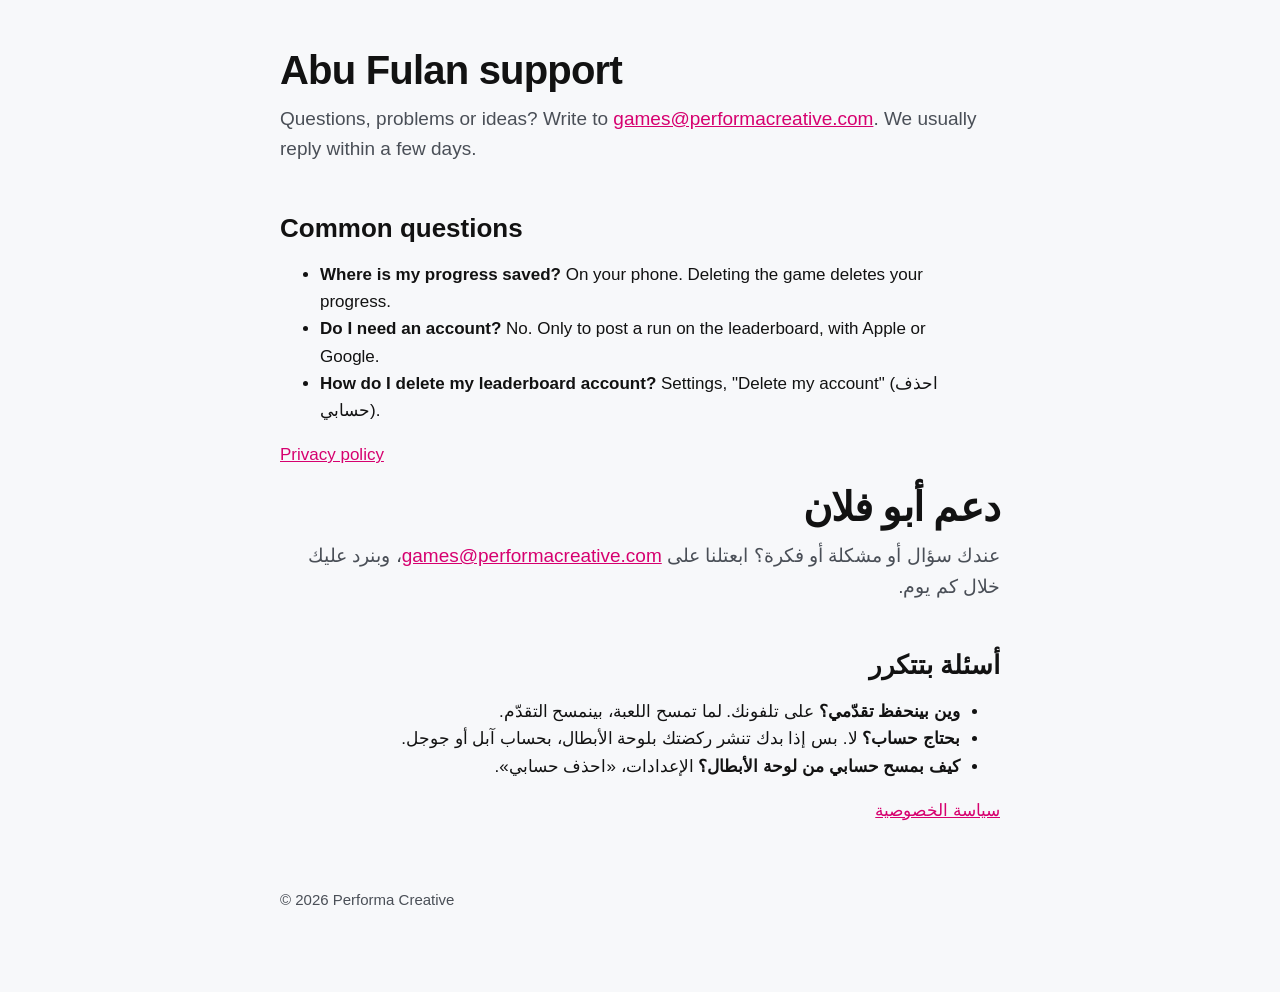
==== abu-fulan/index.html @ 6ebb64ad "Abu Fulan: support and privacy pages" ====
<!doctype html>
<html lang="en"><head><meta charset="utf-8"><meta name="viewport" content="width=device-width,initial-scale=1">
<title>Abu Fulan Support</title><link rel="stylesheet" href="/style.css"></head>
<body><main>
<h1>Abu Fulan support</h1>
<p class="lead">Questions, problems or ideas? Write to <a href="mailto:games@performacreative.com?subject=Abu%20Fulan">games@performacreative.com</a>. We usually reply within a few days.</p>
<h2>Common questions</h2>
<ul>
<li><strong>Where is my progress saved?</strong> On your phone. Deleting the game deletes your progress.</li>
<li><strong>Do I need an account?</strong> No. Only to post a run on the leaderboard, with Apple or Google.</li>
<li><strong>How do I delete my leaderboard account?</strong> Settings, "Delete my account" (احذف حسابي).</li>
</ul>
<p><a href="/abu-fulan/privacy/">Privacy policy</a></p>

<div dir="rtl" lang="ar">
<h1>دعم أبو فلان</h1>
<p class="lead">عندك سؤال أو مشكلة أو فكرة؟ ابعتلنا على <a href="mailto:games@performacreative.com?subject=Abu%20Fulan">games@performacreative.com</a>، وبنرد عليك خلال كم يوم.</p>
<h2>أسئلة بتتكرر</h2>
<ul>
<li><strong>وين بينحفظ تقدّمي؟</strong> على تلفونك. لما تمسح اللعبة، بينمسح التقدّم.</li>
<li><strong>بحتاج حساب؟</strong> لا. بس إذا بدك تنشر ركضتك بلوحة الأبطال، بحساب آبل أو جوجل.</li>
<li><strong>كيف بمسح حسابي من لوحة الأبطال؟</strong> الإعدادات، «احذف حسابي».</li>
</ul>
<p><a href="/abu-fulan/privacy/">سياسة الخصوصية</a></p>
</div>
<footer>© 2026 Performa Creative</footer>
</main></body></html>
---- style.css ----
:root { --ground: #f7f8fa; --ink: #121212; --soft: #4a4f57; --accent: #d6006f; --band: #ffffff; color-scheme: light dark; }
@media (prefers-color-scheme: dark) { :root:not([data-theme="light"]) { --ground: #121212; --ink: #f2f2f2; --soft: #b9bdc4; --accent: #ff4fa3; --band: #1c1c1c; } }
* { box-sizing: border-box; }
body { margin: 0; background: var(--ground); color: var(--ink); font: 17px/1.6 -apple-system, BlinkMacSystemFont, "Segoe UI", Tahoma, Arial, sans-serif; }
main { max-width: 760px; margin: 0 auto; padding: 48px 20px 80px; }
h1 { font-size: 40px; line-height: 1.1; letter-spacing: -0.02em; margin: 0 0 12px; }
h2 { font-size: 26px; line-height: 1.2; margin: 48px 0 12px; }
p, li { max-width: 68ch; }
a { color: var(--accent); }
.lead { font-size: 19px; color: var(--soft); margin: 0 0 24px; }
.band { background: var(--band); padding: 24px; margin: 32px 0; }
[dir="rtl"] { font-family: "Geeza Pro", "Noto Kufi Arabic", Tahoma, Arial, sans-serif; }
footer { color: var(--soft); font-size: 15px; margin-top: 64px; }
nav a { margin-inline-end: 16px; }
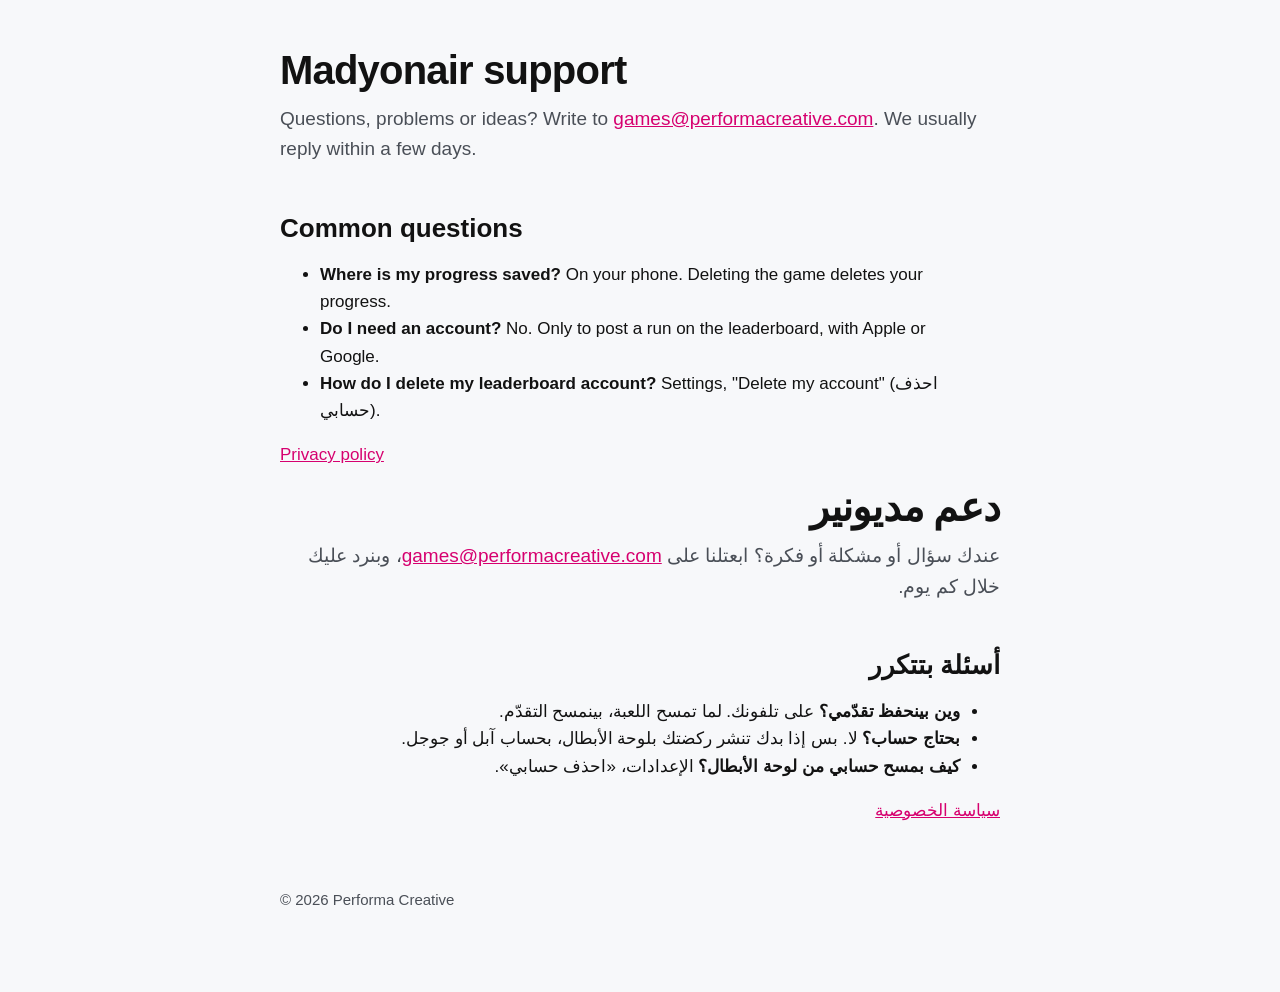
==== commit 1d7365c9: "The game is called Madyonair (مديونير): pages moved to /madyonair/, old addresses forward" ====
--- a/abu-fulan/index.html
+++ b/abu-fulan/index.html
@@ -1,27 +1 @@
-<!doctype html>
-<html lang="en"><head><meta charset="utf-8"><meta name="viewport" content="width=device-width,initial-scale=1">
-<title>Abu Fulan Support</title><link rel="stylesheet" href="/style.css"></head>
-<body><main>
-<h1>Abu Fulan support</h1>
-<p class="lead">Questions, problems or ideas? Write to <a href="mailto:games@performacreative.com?subject=Abu%20Fulan">games@performacreative.com</a>. We usually reply within a few days.</p>
-<h2>Common questions</h2>
-<ul>
-<li><strong>Where is my progress saved?</strong> On your phone. Deleting the game deletes your progress.</li>
-<li><strong>Do I need an account?</strong> No. Only to post a run on the leaderboard, with Apple or Google.</li>
-<li><strong>How do I delete my leaderboard account?</strong> Settings, "Delete my account" (احذف حسابي).</li>
-</ul>
-<p><a href="/abu-fulan/privacy/">Privacy policy</a></p>
-
-<div dir="rtl" lang="ar">
-<h1>دعم أبو فلان</h1>
-<p class="lead">عندك سؤال أو مشكلة أو فكرة؟ ابعتلنا على <a href="mailto:games@performacreative.com?subject=Abu%20Fulan">games@performacreative.com</a>، وبنرد عليك خلال كم يوم.</p>
-<h2>أسئلة بتتكرر</h2>
-<ul>
-<li><strong>وين بينحفظ تقدّمي؟</strong> على تلفونك. لما تمسح اللعبة، بينمسح التقدّم.</li>
-<li><strong>بحتاج حساب؟</strong> لا. بس إذا بدك تنشر ركضتك بلوحة الأبطال، بحساب آبل أو جوجل.</li>
-<li><strong>كيف بمسح حسابي من لوحة الأبطال؟</strong> الإعدادات، «احذف حسابي».</li>
-</ul>
-<p><a href="/abu-fulan/privacy/">سياسة الخصوصية</a></p>
-</div>
-<footer>© 2026 Performa Creative</footer>
-</main></body></html>
+<!doctype html><html><head><meta charset="utf-8"><meta http-equiv="refresh" content="0; url=/madyonair/"><link rel="canonical" href="/madyonair/"><title>Madyonair</title></head><body><a href="/madyonair/">Madyonair</a></body></html>
